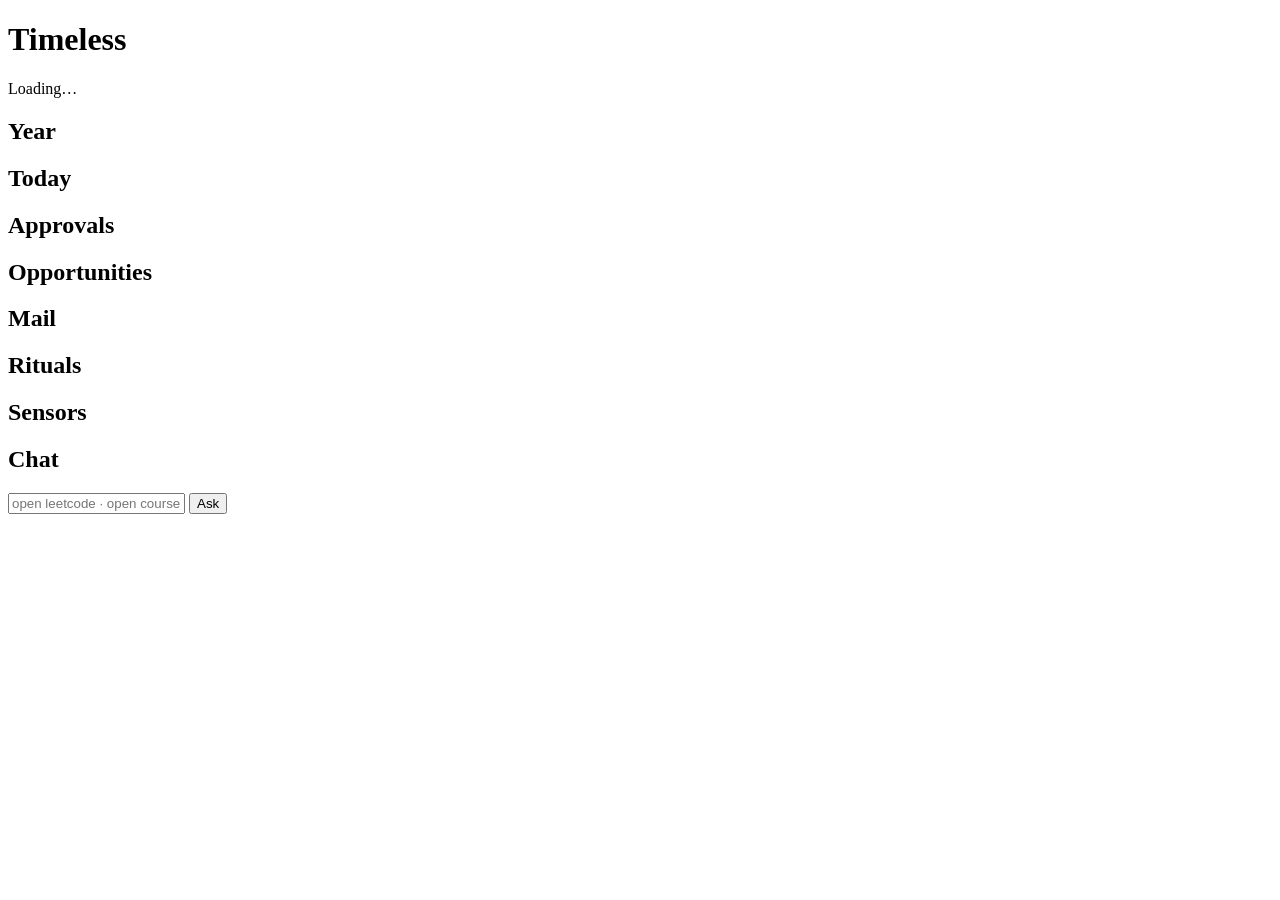
==== web/index.html @ ffc97b42 "Queue event reminders from Calendar or mail and track program statuses." ====
<!DOCTYPE html>
<html lang="en">
<head>
  <meta charset="utf-8" />
  <meta name="viewport" content="width=device-width, initial-scale=1" />
  <title>Timeless</title>
  <link rel="stylesheet" href="/static/style.css" />
</head>
<body>
  <div class="wrap">
    <h1>Timeless</h1>
    <p class="sub" id="status">Loading…</p>
    <div class="grid">
      <section class="card" style="grid-column:1/-1">
        <h2>Year</h2>
        <div id="heat"></div>
      </section>
      <section class="card">
        <h2>Today</h2>
        <div id="plan"></div>
      </section>
      <section class="card">
        <h2>Approvals</h2>
        <div id="approvals"></div>
      </section>
      <section class="card">
        <h2>Opportunities</h2>
        <div id="opps"></div>
      </section>
      <section class="card">
        <h2>Mail</h2>
        <div id="mail"></div>
      </section>
      <section class="card">
        <h2>Rituals</h2>
        <div id="rituals"></div>
      </section>
      <section class="card">
        <h2>Sensors</h2>
        <div id="heart"></div>
      </section>
    </div>
    <section class="card" style="margin-top:1rem">
      <h2>Chat</h2>
      <div class="chat">
        <div id="log"></div>
        <div class="row">
          <input id="q" style="flex:1" placeholder="open leetcode · open coursera on my phone · what did I do today?" />
          <button type="button" id="ask">Ask</button>
        </div>
      </div>
    </section>
  </div>
  <script src="/static/app.js"></script>
  <script>
    async function refresh() {
      const t = await api("/api/today");
      if (t.halt) { location.href = "/halt"; return; }
      if (t.needs_recap) { location.href = "/recap"; return; }
      if (t.needs_gate) { location.href = "/gate"; return; }
      el("status").textContent = t.brain === "online"
        ? `Brain online · ${t.day} ${t.tz}`
        : "Brain offline";
      const heat = (t.heatmap || []).map((d) => {
        const n = d.count || 0;
        const lvl = n === 0 ? 0 : n < 3 ? 1 : n < 8 ? 2 : n < 20 ? 3 : 4;
        return `<i title="${d.day}: ${n}" data-lvl="${lvl}"></i>`;
      }).join("");
      el("heat").innerHTML = `<div class="heat">${heat}</div>`;
      const blocks = (t.plan.timeline || []).map((b) => `${b.start || ""}–${b.end || ""} ${b.task}`).join("<br>");
      el("plan").innerHTML = `<p>${t.plan.outcomes}</p><p>${blocks}</p>`;
      el("approvals").innerHTML = t.approvals.length
        ? t.approvals.map((a) => `<div><p>${a.kind}</p><pre>${JSON.stringify(a.payload, null, 0)}</pre>
            <div class="row">
              <button data-id="${a.id}" data-act="accept">Accept</button>
              <button class="ghost" data-id="${a.id}" data-act="keep">Keep seen</button>
              <button class="ghost" data-id="${a.id}" data-act="reject">Ignore</button>
            </div></div>`).join("")
        : "<p>None pending.</p>";
      el("opps").innerHTML = t.opportunities.length
        ? t.opportunities.map((o) => `<div><span class="${o.state}">${o.kind || "internship"} · ${o.state}</span> — <a href="${o.url}">${o.role || o.url}</a>
            <div class="row">${["applied","shortlisted","interview","waiting","offer","rejected","skipped"].map((s) =>
              `<button class="ghost" data-opp="${o.id}" data-state="${s}">${s}</button>`).join("")}</div></div>`).join("")
        : "<p>No postings yet.</p>";
      el("mail").innerHTML = t.mail.length
        ? "<ul>" + t.mail.map((m) => `<li>${m.classification}: ${m.subject}</li>`).join("") + "</ul>"
        : "<p>No actionable mail cards.</p>";
      el("rituals").innerHTML = t.rituals.length
        ? t.rituals.map((r) => `<div class="row"><span>${r.name}</span>
            ${r.launch_url ? `<a href="${r.launch_url}" target="_blank">Open</a>` : ""}
            <button data-done="${r.id}">Done</button></div>`).join("")
        : "<p>No rituals pinned. Add via API or a later settings page.</p>";
      el("heart").innerHTML = t.heartbeats.length
        ? "<ul>" + t.heartbeats.map((h) => `<li>${h.sensor}: ${h.last_seen}</li>`).join("") + "</ul>"
        : "<p>No sensors yet. ActivityWatch and the phone observer will show up here.</p>";
      try {
        const a = await api("/api/access");
        if (a.urls && a.urls.length) {
          el("heart").innerHTML += "<p>Phone: open the Tailscale/LAN link from this Mac’s access list (token in the URL).</p><ul>" +
            a.urls.filter((u) => !u.includes("127.0.0.1")).map((u) => `<li><code>${u}</code></li>`).join("") + "</ul>";
        }
      } catch (_) {}
    }

    document.body.addEventListener("click", async (e) => {
      const t = e.target;
      if (t.dataset.act && t.dataset.id) {
        await api(`/api/approvals/${t.dataset.id}/${t.dataset.act}`, { method: "POST" });
        await refresh();
      }
      if (t.dataset.opp && t.dataset.state) {
        await api(`/api/opportunities/${t.dataset.opp}/state`, { method: "POST", body: JSON.stringify({ state: t.dataset.state }) });
        await refresh();
      }
      if (t.dataset.done) {
        const out = await api(`/api/rituals/${t.dataset.done}/done`, { method: "POST" });
        alert(out.praise);
        await refresh();
      }
    });

    el("ask").onclick = async () => {
      const message = el("q").value.trim();
      if (!message) return;
      const r = await api("/api/chat", { method: "POST", body: JSON.stringify({ message }) });
      el("log").textContent = (r.offline ? "(local snapshot)\n" : "") + r.reply;
    };

    refresh().catch((err) => { el("status").textContent = "Brain offline — " + err.message; });
    setInterval(() => refresh().catch(() => {}), 8000);
  </script>
</body>
</html>
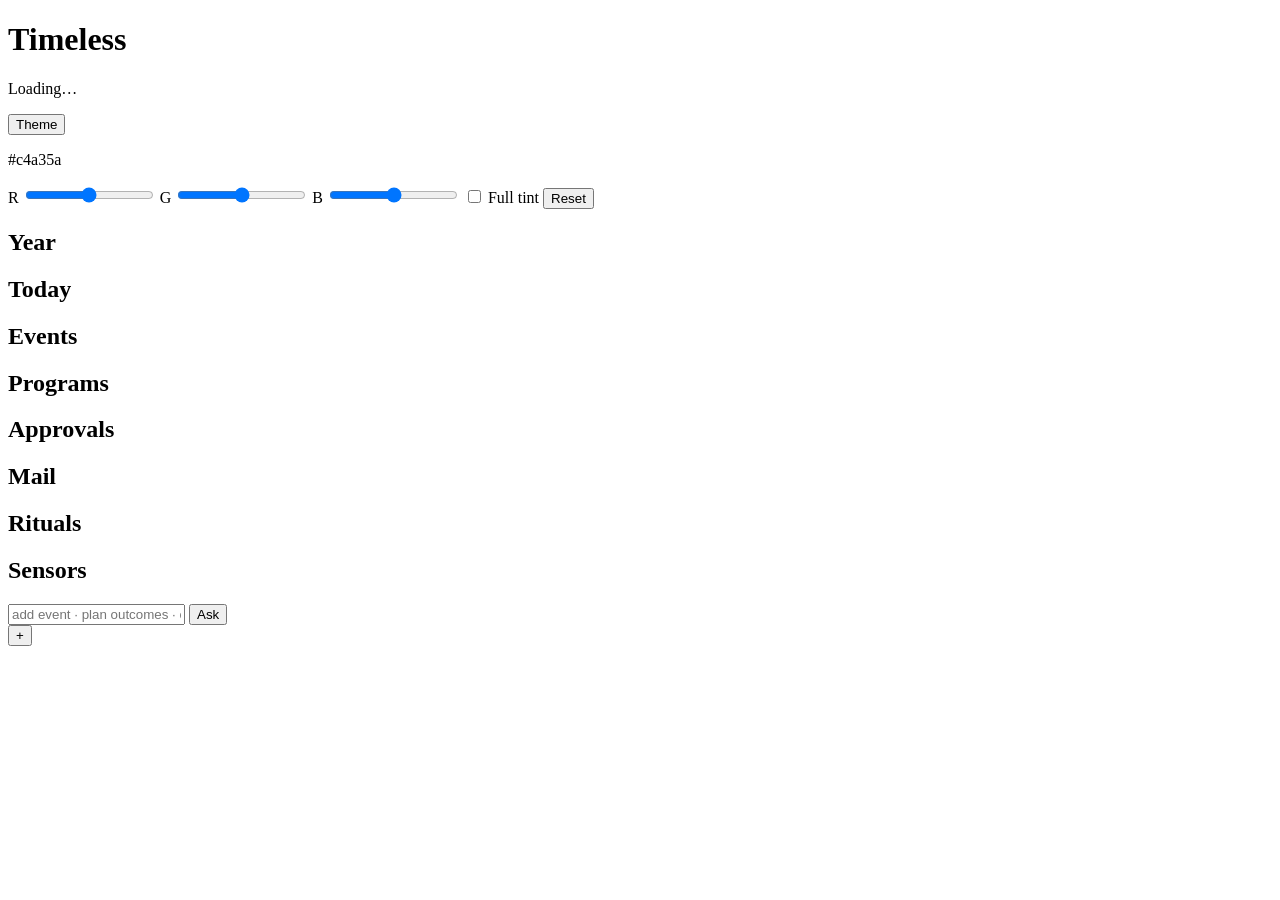
==== commit db0a034c: "Make the dashboard editable with conference Join links, chat Calendar, and RGB theme." ====
--- a/web/index.html
+++ b/web/index.html
@@ -8,10 +8,25 @@
 </head>
 <body>
   <div class="wrap">
-    <h1>Timeless</h1>
-    <p class="sub" id="status">Loading…</p>
-    <div class="grid">
-      <section class="card" style="grid-column:1/-1">
+    <header class="top top-row">
+      <div>
+        <h1>Timeless</h1>
+        <p class="sub" id="status">Loading…</p>
+      </div>
+      <div class="theme-wrap">
+        <button type="button" class="theme-toggle" id="theme-toggle">Theme</button>
+        <div class="theme-box" id="theme-box">
+          <p class="sub" id="theme-hex">#c4a35a</p>
+          <label>R <input type="range" id="theme-r" min="0" max="255" /></label>
+          <label>G <input type="range" id="theme-g" min="0" max="255" /></label>
+          <label>B <input type="range" id="theme-b" min="0" max="255" /></label>
+          <label><input type="checkbox" id="theme-tint" /> Full tint</label>
+          <button type="button" class="ghost" id="theme-reset">Reset</button>
+        </div>
+      </div>
+    </header>
+    <main class="flow">
+      <section class="card">
         <h2>Year</h2>
         <div id="heat"></div>
       </section>
@@ -20,39 +35,75 @@
         <div id="plan"></div>
       </section>
       <section class="card">
-        <h2>Approvals</h2>
-        <div id="approvals"></div>
-      </section>
-      <section class="card">
-        <h2>Opportunities</h2>
-        <div id="opps"></div>
-      </section>
-      <section class="card">
-        <h2>Mail</h2>
-        <div id="mail"></div>
-      </section>
-      <section class="card">
-        <h2>Rituals</h2>
-        <div id="rituals"></div>
-      </section>
-      <section class="card">
-        <h2>Sensors</h2>
-        <div id="heart"></div>
-      </section>
+        <h2>Events</h2>
+        <div class="scroll" id="meetings"></div>
+      </section>
+      <section class="card">
+        <h2>Programs</h2>
+        <div class="scroll" id="opps"></div>
+      </section>
+      <div class="band">
+        <section class="card">
+          <h2>Approvals</h2>
+          <div class="scroll" id="approvals"></div>
+        </section>
+        <section class="card">
+          <h2>Mail</h2>
+          <div class="scroll" id="mail"></div>
+        </section>
+      </div>
+      <div class="band">
+        <section class="card">
+          <h2>Rituals</h2>
+          <div id="rituals"></div>
+        </section>
+        <section class="card">
+          <h2>Sensors</h2>
+          <div class="scroll" id="heart"></div>
+        </section>
+      </div>
+    </main>
+  </div>
+  <div class="fab" id="fab">
+    <div class="fab-panel chat">
+      <div id="log"></div>
+      <div class="row">
+        <input id="q" placeholder="add event · plan outcomes · open leetcode" />
+        <button type="button" id="ask">Ask</button>
+      </div>
     </div>
-    <section class="card" style="margin-top:1rem">
-      <h2>Chat</h2>
-      <div class="chat">
-        <div id="log"></div>
-        <div class="row">
-          <input id="q" style="flex:1" placeholder="open leetcode · open coursera on my phone · what did I do today?" />
-          <button type="button" id="ask">Ask</button>
-        </div>
-      </div>
-    </section>
+    <button type="button" class="fab-btn" id="fab-toggle" aria-label="Chat">+</button>
   </div>
+  <script src="/static/theme.js"></script>
   <script src="/static/app.js"></script>
   <script>
+    function esc(s) {
+      return String(s ?? "").replace(/[&<>"']/g, (c) => ({ "&": "&amp;", "<": "&lt;", ">": "&gt;", '"': "&quot;", "'": "&#39;" }[c]));
+    }
+    function ago(iso) {
+      if (!iso) return "never";
+      const t = Date.parse(iso.endsWith("Z") ? iso : iso + "Z");
+      if (Number.isNaN(t)) return iso;
+      const s = Math.max(0, (Date.now() - t) / 1000);
+      if (s < 60) return "just now";
+      if (s < 3600) return Math.round(s / 60) + "m ago";
+      if (s < 86400) return Math.round(s / 3600) + "h ago";
+      return Math.round(s / 86400) + "d ago";
+    }
+    function when(iso) {
+      if (!iso) return "";
+      const d = new Date(iso.endsWith("Z") ? iso : iso + "Z");
+      if (Number.isNaN(d.getTime())) return iso;
+      return d.toLocaleString(undefined, { month: "short", day: "numeric", hour: "2-digit", minute: "2-digit" });
+    }
+    function snippet(payload) {
+      if (!payload || typeof payload !== "object") return "";
+      return Object.entries(payload)
+        .filter(([, v]) => v != null && v !== "")
+        .slice(0, 3)
+        .map(([k, v]) => `${k.replace(/_/g, " ")} ${String(v).slice(0, 72)}`)
+        .join(" · ");
+    }
     async function refresh() {
       const t = await api("/api/today");
       if (t.halt) { location.href = "/halt"; return; }
@@ -64,52 +115,99 @@
       const heat = (t.heatmap || []).map((d) => {
         const n = d.count || 0;
         const lvl = n === 0 ? 0 : n < 3 ? 1 : n < 8 ? 2 : n < 20 ? 3 : 4;
-        return `<i title="${d.day}: ${n}" data-lvl="${lvl}"></i>`;
+        return `<span class="cell" title="${esc(d.day)}: ${n}" data-lvl="${lvl}"></span>`;
       }).join("");
       el("heat").innerHTML = `<div class="heat">${heat}</div>`;
-      const blocks = (t.plan.timeline || []).map((b) => `${b.start || ""}–${b.end || ""} ${b.task}`).join("<br>");
-      el("plan").innerHTML = `<p>${t.plan.outcomes}</p><p>${blocks}</p>`;
+      const blocks = (t.plan.timeline || []).map((b, i) =>
+        `<tr><td><input data-plan="${i}" data-k="start" value="${esc(b.start || "")}" /></td>
+         <td><input data-plan="${i}" data-k="end" value="${esc(b.end || "")}" /></td>
+         <td><input data-plan="${i}" data-k="task" value="${esc(b.task || "")}" /></td></tr>`
+      ).join("");
+      el("plan").innerHTML = `<label>Outcomes</label>
+        <textarea id="outcomes">${esc(t.plan.outcomes)}</textarea>
+        <div class="scroll"><table class="grid-table"><thead><tr><th>Start</th><th>End</th><th>Task</th></tr></thead>
+        <tbody id="plan-rows">${blocks}</tbody></table></div>
+        <div class="row"><button type="button" id="save-plan">Save plan</button></div>`;
+      el("meetings").innerHTML = t.meetings.length
+        ? `<table class="grid-table"><thead><tr><th>When</th><th>Title</th><th>Type</th><th>Join</th></tr></thead><tbody>` +
+          t.meetings.map((m) => `<tr>
+            <td>${esc(when(m.start_at))}</td>
+            <td>${esc(m.title)}</td>
+            <td><select data-meet="${m.id}" data-k="modality">
+              <option value="virtual"${m.modality === "virtual" ? " selected" : ""}>Virtual</option>
+              <option value="physical"${m.modality === "physical" ? " selected" : ""}>In person</option>
+            </select></td>
+            <td>${m.join_url ? `<a href="${esc(m.join_url)}" target="_blank" rel="noopener">Join</a>` : ""}
+              <input data-meet="${m.id}" data-k="join_url" placeholder="paste link" value="${esc(m.join_url || "")}" /></td>
+          </tr>`).join("") + `</tbody></table>`
+        : "<p>No events stored.</p>";
+      el("opps").innerHTML = t.opportunities.length
+        ? `<table class="grid-table"><thead><tr><th>Role</th><th>Kind</th><th>State</th><th>URL</th></tr></thead><tbody>` +
+          t.opportunities.map((o) => `<tr>
+            <td><input data-opp-edit="${o.id}" data-k="role" value="${esc(o.role || "")}" /></td>
+            <td><select data-opp-edit="${o.id}" data-k="kind">
+              ${["internship","hackathon","conference","other"].map((k) =>
+                `<option${o.kind === k ? " selected" : ""}>${k}</option>`).join("")}
+            </select></td>
+            <td><select data-opp="${o.id}" data-state-sel="1">
+              ${["seen","applied","shortlisted","interview","waiting","offer","rejected","skipped","ignored"].map((s) =>
+                `<option${o.state === s ? " selected" : ""}>${s}</option>`).join("")}
+            </select></td>
+            <td><input data-opp-edit="${o.id}" data-k="url" value="${esc(o.url || "")}" /></td>
+          </tr>`).join("") + `</tbody></table><p class="sub">Change a field and it saves.</p>`
+        : "<p>No postings yet.</p>";
       el("approvals").innerHTML = t.approvals.length
-        ? t.approvals.map((a) => `<div><p>${a.kind}</p><pre>${JSON.stringify(a.payload, null, 0)}</pre>
+        ? t.approvals.map((a) => `<div class="item"><span class="chip">${esc(a.kind.replace(/_/g, " "))}</span>
+            <p>${esc(snippet(a.payload))}</p>
             <div class="row">
               <button data-id="${a.id}" data-act="accept">Accept</button>
               <button class="ghost" data-id="${a.id}" data-act="keep">Keep seen</button>
               <button class="ghost" data-id="${a.id}" data-act="reject">Ignore</button>
             </div></div>`).join("")
         : "<p>None pending.</p>";
-      el("opps").innerHTML = t.opportunities.length
-        ? t.opportunities.map((o) => `<div><span class="${o.state}">${o.kind || "internship"} · ${o.state}</span> — <a href="${o.url}">${o.role || o.url}</a>
-            <div class="row">${["applied","shortlisted","interview","waiting","offer","rejected","skipped"].map((s) =>
-              `<button class="ghost" data-opp="${o.id}" data-state="${s}">${s}</button>`).join("")}</div></div>`).join("")
-        : "<p>No postings yet.</p>";
       el("mail").innerHTML = t.mail.length
-        ? "<ul>" + t.mail.map((m) => `<li>${m.classification}: ${m.subject}</li>`).join("") + "</ul>"
+        ? `<table class="grid-table"><thead><tr><th>Type</th><th>Subject</th></tr></thead><tbody>` +
+          t.mail.map((m) => `<tr><td><span class="chip">${esc(m.classification)}</span></td><td>${esc(m.subject)}</td></tr>`).join("") +
+          `</tbody></table>`
         : "<p>No actionable mail cards.</p>";
       el("rituals").innerHTML = t.rituals.length
-        ? t.rituals.map((r) => `<div class="row"><span>${r.name}</span>
-            ${r.launch_url ? `<a href="${r.launch_url}" target="_blank">Open</a>` : ""}
+        ? t.rituals.map((r) => `<div class="row"><span>${esc(r.name)}</span>
+            ${r.launch_url ? `<a href="${esc(r.launch_url)}" target="_blank">Open</a>` : ""}
             <button data-done="${r.id}">Done</button></div>`).join("")
-        : "<p>No rituals pinned. Add via API or a later settings page.</p>";
+        : "<p>No rituals pinned.</p>";
       el("heart").innerHTML = t.heartbeats.length
-        ? "<ul>" + t.heartbeats.map((h) => `<li>${h.sensor}: ${h.last_seen}</li>`).join("") + "</ul>"
-        : "<p>No sensors yet. ActivityWatch and the phone observer will show up here.</p>";
+        ? `<table class="grid-table"><thead><tr><th>Sensor</th><th>Seen</th><th></th></tr></thead><tbody>` +
+          t.heartbeats.map((h) => {
+            const stale = (Date.now() - Date.parse((h.last_seen || "").endsWith("Z") ? h.last_seen : h.last_seen + "Z")) > 30 * 60 * 1000;
+            return `<tr><td>${esc(h.sensor)}</td><td>${esc(ago(h.last_seen))}</td>
+              <td><span class="chip ${stale ? "stale" : "ok"}">${stale ? "stale" : "ok"}</span></td></tr>`;
+          }).join("") + `</tbody></table>`
+        : "<p>No sensors yet.</p>";
       try {
         const a = await api("/api/access");
-        if (a.urls && a.urls.length) {
-          el("heart").innerHTML += "<p>Phone: open the Tailscale/LAN link from this Mac’s access list (token in the URL).</p><ul>" +
-            a.urls.filter((u) => !u.includes("127.0.0.1")).map((u) => `<li><code>${u}</code></li>`).join("") + "</ul>";
+        const remote = (a.urls || []).filter((u) => !u.includes("127.0.0.1"));
+        if (remote.length) {
+          el("heart").innerHTML += "<p class=\"sub\">Phone (LAN/Tailscale)</p><ul>" +
+            remote.map((u) => `<li><code>${esc(u)}</code></li>`).join("") + "</ul>";
         }
       } catch (_) {}
     }
 
+    async function savePlan() {
+      const outcomes = el("outcomes").value;
+      const timeline = [...document.querySelectorAll("#plan-rows tr")].map((tr) => {
+        const inputs = tr.querySelectorAll("input");
+        return { start: inputs[0].value, end: inputs[1].value, task: inputs[2].value };
+      }).filter((b) => b.task.trim());
+      await api("/api/plan", { method: "POST", body: JSON.stringify({ outcomes, timeline }) });
+      await refresh();
+    }
+
     document.body.addEventListener("click", async (e) => {
       const t = e.target;
+      if (t.id === "save-plan") await savePlan();
       if (t.dataset.act && t.dataset.id) {
         await api(`/api/approvals/${t.dataset.id}/${t.dataset.act}`, { method: "POST" });
-        await refresh();
-      }
-      if (t.dataset.opp && t.dataset.state) {
-        await api(`/api/opportunities/${t.dataset.opp}/state`, { method: "POST", body: JSON.stringify({ state: t.dataset.state }) });
         await refresh();
       }
       if (t.dataset.done) {
@@ -118,7 +216,27 @@
         await refresh();
       }
     });
-
+    document.body.addEventListener("change", async (e) => {
+      const t = e.target;
+      if (t.dataset.meet && t.dataset.k) {
+        const body = {};
+        body[t.dataset.k] = t.value;
+        await api(`/api/meetings/${t.dataset.meet}`, { method: "PATCH", body: JSON.stringify(body) });
+        await refresh();
+      }
+      if (t.dataset.opp && t.dataset.stateSel) {
+        await api(`/api/opportunities/${t.dataset.opp}/state`, { method: "POST", body: JSON.stringify({ state: t.value }) });
+        await refresh();
+      }
+      if (t.dataset.oppEdit && t.dataset.k) {
+        const body = {};
+        body[t.dataset.k] = t.value;
+        await api(`/api/opportunities/${t.dataset.oppEdit}`, { method: "PATCH", body: JSON.stringify(body) });
+        await refresh();
+      }
+    });
+
+    el("fab-toggle").onclick = () => el("fab").classList.toggle("open");
     el("ask").onclick = async () => {
       const message = el("q").value.trim();
       if (!message) return;
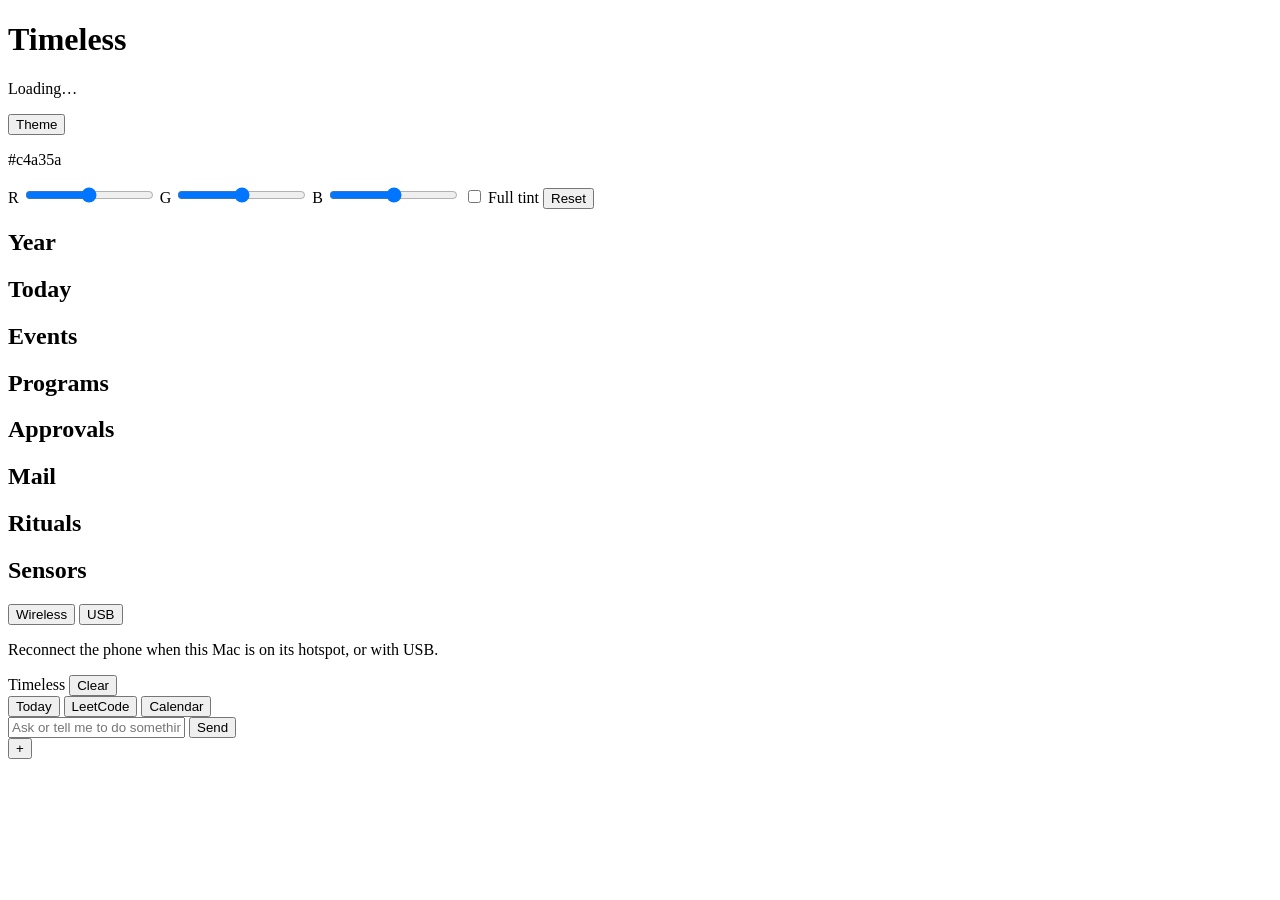
==== commit 71210011: "Stop overlay flicker, add phone reconnect on Sensors, and make chat a conversation." ====
--- a/web/index.html
+++ b/web/index.html
@@ -59,6 +59,11 @@
         </section>
         <section class="card">
           <h2>Sensors</h2>
+          <div class="row phone-bar">
+            <button type="button" id="ph-w">Wireless</button>
+            <button type="button" class="ghost" id="ph-u">USB</button>
+          </div>
+          <p class="sub" id="phone-msg">Reconnect the phone when this Mac is on its hotspot, or with USB.</p>
           <div class="scroll" id="heart"></div>
         </section>
       </div>
@@ -66,10 +71,19 @@
   </div>
   <div class="fab" id="fab">
     <div class="fab-panel chat">
-      <div id="log"></div>
+      <div class="chat-head">
+        <span>Timeless</span>
+        <button type="button" class="ghost chat-clear" id="chat-clear">Clear</button>
+      </div>
+      <div id="log" class="chat-log"></div>
+      <div class="chat-hints" id="hints">
+        <button type="button" class="hint" data-q="What did I do today?">Today</button>
+        <button type="button" class="hint" data-q="open leetcode">LeetCode</button>
+        <button type="button" class="hint" data-q="What's on my calendar?">Calendar</button>
+      </div>
       <div class="row">
-        <input id="q" placeholder="add event · plan outcomes · open leetcode" />
-        <button type="button" id="ask">Ask</button>
+        <input id="q" placeholder="Ask or tell me to do something…" autocomplete="off" />
+        <button type="button" id="ask">Send</button>
       </div>
     </div>
     <button type="button" class="fab-btn" id="fab-toggle" aria-label="Chat">+</button>
@@ -104,20 +118,13 @@
         .map(([k, v]) => `${k.replace(/_/g, " ")} ${String(v).slice(0, 72)}`)
         .join(" · ");
     }
-    async function refresh() {
-      const t = await api("/api/today");
-      if (t.halt) { location.href = "/halt"; return; }
-      if (t.needs_recap) { location.href = "/recap"; return; }
-      if (t.needs_gate) { location.href = "/gate"; return; }
-      el("status").textContent = t.brain === "online"
-        ? `Brain online · ${t.day} ${t.tz}`
-        : "Brain offline";
-      const heat = (t.heatmap || []).map((d) => {
-        const n = d.count || 0;
-        const lvl = n === 0 ? 0 : n < 3 ? 1 : n < 8 ? 2 : n < 20 ? 3 : 4;
-        return `<span class="cell" title="${esc(d.day)}: ${n}" data-lvl="${lvl}"></span>`;
-      }).join("");
-      el("heat").innerHTML = `<div class="heat">${heat}</div>`;
+    let lastMain = "";
+    let lastSide = "";
+    function editing() {
+      const a = document.activeElement;
+      return a && ["INPUT", "TEXTAREA", "SELECT"].includes(a.tagName) && a.id !== "q";
+    }
+    function paintMain(t) {
       const blocks = (t.plan.timeline || []).map((b, i) =>
         `<tr><td><input data-plan="${i}" data-k="start" value="${esc(b.start || "")}" /></td>
          <td><input data-plan="${i}" data-k="end" value="${esc(b.end || "")}" /></td>
@@ -175,6 +182,14 @@
             ${r.launch_url ? `<a href="${esc(r.launch_url)}" target="_blank">Open</a>` : ""}
             <button data-done="${r.id}">Done</button></div>`).join("")
         : "<p>No rituals pinned.</p>";
+    }
+    async function paintSide(t) {
+      const heat = (t.heatmap || []).map((d) => {
+        const n = d.count || 0;
+        const lvl = n === 0 ? 0 : n < 3 ? 1 : n < 8 ? 2 : n < 20 ? 3 : 4;
+        return `<span class="cell" title="${esc(d.day)}: ${n}" data-lvl="${lvl}"></span>`;
+      }).join("");
+      el("heat").innerHTML = `<div class="heat">${heat}</div>`;
       el("heart").innerHTML = t.heartbeats.length
         ? `<table class="grid-table"><thead><tr><th>Sensor</th><th>Seen</th><th></th></tr></thead><tbody>` +
           t.heartbeats.map((h) => {
@@ -192,6 +207,33 @@
         }
       } catch (_) {}
     }
+    async function refresh(opts) {
+      const nav = opts && opts.nav;
+      const force = opts && opts.force;
+      const t = await api("/api/today");
+      if (nav) {
+        if (t.halt) { location.href = "/halt"; return; }
+        if (t.needs_recap) { location.href = "/recap"; return; }
+        if (t.needs_gate) { location.href = "/gate"; return; }
+      }
+      el("status").textContent = t.brain === "online"
+        ? `Brain online · ${t.day} ${t.tz}`
+        : "Brain offline";
+      if (editing() && !force) return;
+      const main = JSON.stringify({
+        plan: t.plan, meetings: t.meetings, opps: t.opportunities,
+        approvals: t.approvals, mail: t.mail, rituals: t.rituals,
+      });
+      const side = JSON.stringify({ heat: t.heatmap, heart: t.heartbeats });
+      if (force || main !== lastMain) {
+        lastMain = main;
+        paintMain(t);
+      }
+      if (force || side !== lastSide) {
+        lastSide = side;
+        await paintSide(t);
+      }
+    }
 
     async function savePlan() {
       const outcomes = el("outcomes").value;
@@ -200,7 +242,7 @@
         return { start: inputs[0].value, end: inputs[1].value, task: inputs[2].value };
       }).filter((b) => b.task.trim());
       await api("/api/plan", { method: "POST", body: JSON.stringify({ outcomes, timeline }) });
-      await refresh();
+      await refresh({ force: true });
     }
 
     document.body.addEventListener("click", async (e) => {
@@ -208,12 +250,12 @@
       if (t.id === "save-plan") await savePlan();
       if (t.dataset.act && t.dataset.id) {
         await api(`/api/approvals/${t.dataset.id}/${t.dataset.act}`, { method: "POST" });
-        await refresh();
+        await refresh({ force: true });
       }
       if (t.dataset.done) {
         const out = await api(`/api/rituals/${t.dataset.done}/done`, { method: "POST" });
         alert(out.praise);
-        await refresh();
+        await refresh({ force: true });
       }
     });
     document.body.addEventListener("change", async (e) => {
@@ -222,29 +264,91 @@
         const body = {};
         body[t.dataset.k] = t.value;
         await api(`/api/meetings/${t.dataset.meet}`, { method: "PATCH", body: JSON.stringify(body) });
-        await refresh();
+        await refresh({ force: true });
       }
       if (t.dataset.opp && t.dataset.stateSel) {
         await api(`/api/opportunities/${t.dataset.opp}/state`, { method: "POST", body: JSON.stringify({ state: t.value }) });
-        await refresh();
+        await refresh({ force: true });
       }
       if (t.dataset.oppEdit && t.dataset.k) {
         const body = {};
         body[t.dataset.k] = t.value;
         await api(`/api/opportunities/${t.dataset.oppEdit}`, { method: "PATCH", body: JSON.stringify(body) });
-        await refresh();
+        await refresh({ force: true });
       }
     });
 
     el("fab-toggle").onclick = () => el("fab").classList.toggle("open");
-    el("ask").onclick = async () => {
-      const message = el("q").value.trim();
+    const chatKey = "timeless_chat";
+    let thread = [];
+    try { thread = JSON.parse(localStorage.getItem(chatKey) || "[]"); } catch (_) { thread = []; }
+    function renderChat() {
+      if (!thread.length) {
+        el("log").innerHTML = `<div class="bubble bot">Hey. Ask about the day, or tell me to open something, add an event, or update the plan.</div>`;
+        return;
+      }
+      el("log").innerHTML = thread.map((m) =>
+        `<div class="bubble ${m.role === "user" ? "you" : "bot"}">${esc(m.content)}</div>`
+      ).join("");
+      el("log").scrollTop = el("log").scrollHeight;
+    }
+    function saveChat() {
+      localStorage.setItem(chatKey, JSON.stringify(thread.slice(-40)));
+    }
+    async function sendChat(message) {
+      message = (message || "").trim();
       if (!message) return;
-      const r = await api("/api/chat", { method: "POST", body: JSON.stringify({ message }) });
-      el("log").textContent = (r.offline ? "(local snapshot)\n" : "") + r.reply;
-    };
+      thread.push({ role: "user", content: message });
+      renderChat();
+      el("log").insertAdjacentHTML("beforeend", `<div class="bubble bot busy" id="typing">…</div>`);
+      el("log").scrollTop = el("log").scrollHeight;
+      el("q").value = "";
+      el("ask").disabled = true;
+      try {
+        const history = thread.slice(0, -1).map((m) => ({
+          role: m.role === "user" ? "user" : "assistant",
+          content: m.content,
+        }));
+        const r = await api("/api/chat", { method: "POST", body: JSON.stringify({ message, history }) });
+        const reply = (r.offline ? "(offline) " : "") + (r.reply || "");
+        thread.push({ role: "assistant", content: reply });
+        saveChat();
+      } catch (err) {
+        thread.push({ role: "assistant", content: err.message || "Could not reach the brain." });
+      }
+      el("ask").disabled = false;
+      renderChat();
+      await refresh({ force: true });
+    }
+    renderChat();
+    el("ask").onclick = () => sendChat(el("q").value);
+    el("q").addEventListener("keydown", (e) => {
+      if (e.key === "Enter" && !e.shiftKey) {
+        e.preventDefault();
+        sendChat(el("q").value);
+      }
+    });
+    el("chat-clear").onclick = () => { thread = []; saveChat(); renderChat(); };
+    document.body.addEventListener("click", (e) => {
+      if (e.target.classList && e.target.classList.contains("hint")) sendChat(e.target.dataset.q);
+    });
+    async function phoneLink(mode) {
+      const msg = el("phone-msg");
+      msg.textContent = mode === "usb" ? "Looking for USB…" : "Trying wireless (hotspot / saved IP)…";
+      try {
+        const r = await api("/api/phone/connect", { method: "POST", body: JSON.stringify({ mode }) });
+        msg.textContent = r.ok
+          ? `Linked (${mode}): ${(r.devices || []).join(", ") || "ok"}`
+          : (r.detail || "Phone not reachable. Skip recap still uses Mac data.");
+      } catch (err) {
+        msg.textContent = err.message || "Connect failed.";
+      }
+      await refresh({ force: true });
+    }
+    el("ph-w").onclick = () => phoneLink("wireless");
+    el("ph-u").onclick = () => phoneLink("usb");
 
-    refresh().catch((err) => { el("status").textContent = "Brain offline — " + err.message; });
+    refresh({ nav: true }).catch((err) => { el("status").textContent = "Brain offline — " + err.message; });
     setInterval(() => refresh().catch(() => {}), 8000);
   </script>
 </body>
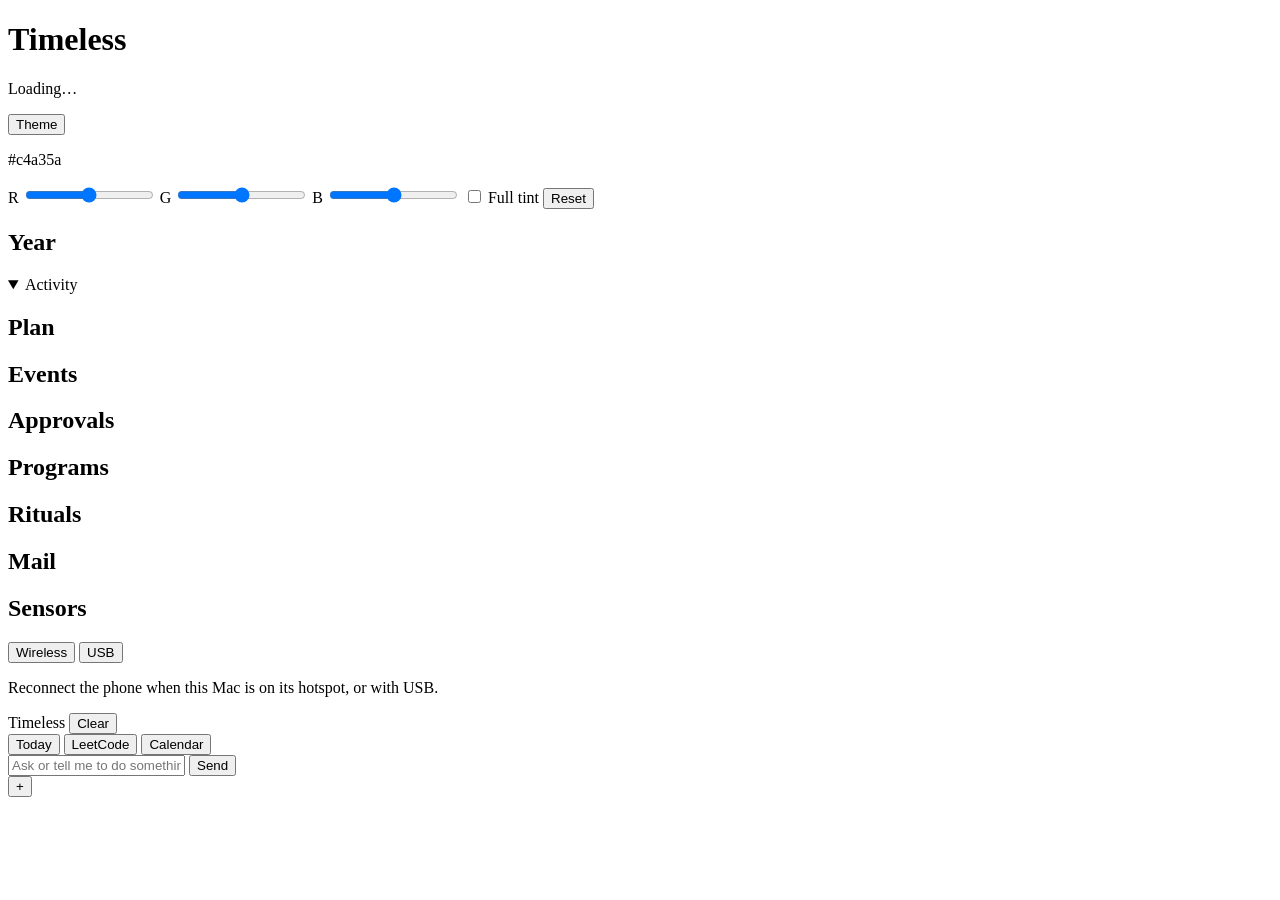
==== commit cfe977f1: "Center the gate, add analog time pickers, and clean up recap and dashboard layout. Plans can be date" ====
--- a/web/index.html
+++ b/web/index.html
@@ -26,36 +26,41 @@
       </div>
     </header>
     <main class="flow">
-      <section class="card">
-        <h2>Year</h2>
-        <div id="heat"></div>
-      </section>
-      <section class="card">
-        <h2>Today</h2>
-        <div id="plan"></div>
-      </section>
+      <div class="band band-year">
+        <section class="card compact">
+          <h2>Year</h2>
+          <details class="fold" open>
+            <summary>Activity</summary>
+            <div id="heat"></div>
+          </details>
+        </section>
+        <section class="card compact">
+          <h2>Plan</h2>
+          <div id="plan"></div>
+        </section>
+      </div>
       <section class="card">
         <h2>Events</h2>
         <div class="scroll" id="meetings"></div>
       </section>
       <section class="card">
-        <h2>Programs</h2>
-        <div class="scroll" id="opps"></div>
+        <h2>Approvals</h2>
+        <div class="scroll" id="approvals"></div>
       </section>
+      <div class="band band-prog">
+        <section class="card">
+          <h2>Programs</h2>
+          <div class="scroll" id="opps"></div>
+        </section>
+        <section class="card compact">
+          <h2>Rituals</h2>
+          <div id="rituals"></div>
+        </section>
+      </div>
       <div class="band">
-        <section class="card">
-          <h2>Approvals</h2>
-          <div class="scroll" id="approvals"></div>
-        </section>
         <section class="card">
           <h2>Mail</h2>
           <div class="scroll" id="mail"></div>
-        </section>
-      </div>
-      <div class="band">
-        <section class="card">
-          <h2>Rituals</h2>
-          <div id="rituals"></div>
         </section>
         <section class="card">
           <h2>Sensors</h2>
@@ -90,6 +95,7 @@
   </div>
   <script src="/static/theme.js"></script>
   <script src="/static/app.js"></script>
+  <script src="/static/clock.js"></script>
   <script>
     function esc(s) {
       return String(s ?? "").replace(/[&<>"']/g, (c) => ({ "&": "&amp;", "<": "&lt;", ">": "&gt;", '"': "&quot;", "'": "&#39;" }[c]));
@@ -120,21 +126,40 @@
     }
     let lastMain = "";
     let lastSide = "";
+    let lastToday = null;
+    let planDay = "";
+    let viewPlanCache = { day: "", plan: null };
     function editing() {
+      if (document.querySelector(".clock-pop")) return true;
       const a = document.activeElement;
       return a && ["INPUT", "TEXTAREA", "SELECT"].includes(a.tagName) && a.id !== "q";
     }
+    function blockHtml(b) {
+      return `<div class="block-row" data-block>
+        <div><label>Start</label><button type="button" class="time-btn" data-k="start">${esc(b.start || "09:00")}</button></div>
+        <div><label>End</label><button type="button" class="time-btn" data-k="end">${esc(b.end || "10:00")}</button></div>
+        <input class="task" data-k="task" placeholder="What you'll do" value="${esc(b.task || "")}" />
+      </div>`;
+    }
     function paintMain(t) {
-      const blocks = (t.plan.timeline || []).map((b, i) =>
-        `<tr><td><input data-plan="${i}" data-k="start" value="${esc(b.start || "")}" /></td>
-         <td><input data-plan="${i}" data-k="end" value="${esc(b.end || "")}" /></td>
-         <td><input data-plan="${i}" data-k="task" value="${esc(b.task || "")}" /></td></tr>`
-      ).join("");
-      el("plan").innerHTML = `<label>Outcomes</label>
-        <textarea id="outcomes">${esc(t.plan.outcomes)}</textarea>
-        <div class="scroll"><table class="grid-table"><thead><tr><th>Start</th><th>End</th><th>Task</th></tr></thead>
-        <tbody id="plan-rows">${blocks}</tbody></table></div>
-        <div class="row"><button type="button" id="save-plan">Save plan</button></div>`;
+      lastToday = t;
+      if (!planDay) planDay = t.day;
+      const plan = (planDay === t.day ? (t.plan || {}) : (t.viewPlan || {}));
+      const blocks = (plan.timeline && plan.timeline.length)
+        ? plan.timeline.map(blockHtml).join("")
+        : blockHtml({ start: "09:00", end: "10:00", task: "" });
+      el("plan").innerHTML = `<label>Day</label>
+        <input type="date" id="plan-day" value="${esc(planDay)}" min="${esc(t.day)}" />
+        <label>What done means</label>
+        <textarea id="outcomes">${esc(plan.outcomes || "")}</textarea>
+        <details class="fold" open>
+          <summary>Time blocks</summary>
+          <div id="plan-rows">${blocks}</div>
+          <div class="row">
+            <button type="button" class="ghost" id="add-block">Add block</button>
+            <button type="button" id="save-plan">Save plan</button>
+          </div>
+        </details>`;
       el("meetings").innerHTML = t.meetings.length
         ? `<table class="grid-table"><thead><tr><th>When</th><th>Title</th><th>Type</th><th>Join</th></tr></thead><tbody>` +
           t.meetings.map((m) => `<tr>
@@ -191,12 +216,18 @@
       }).join("");
       el("heat").innerHTML = `<div class="heat">${heat}</div>`;
       el("heart").innerHTML = t.heartbeats.length
-        ? `<table class="grid-table"><thead><tr><th>Sensor</th><th>Seen</th><th></th></tr></thead><tbody>` +
+        ? `<div class="sensors">` +
           t.heartbeats.map((h) => {
             const stale = (Date.now() - Date.parse((h.last_seen || "").endsWith("Z") ? h.last_seen : h.last_seen + "Z")) > 30 * 60 * 1000;
-            return `<tr><td>${esc(h.sensor)}</td><td>${esc(ago(h.last_seen))}</td>
-              <td><span class="chip ${stale ? "stale" : "ok"}">${stale ? "stale" : "ok"}</span></td></tr>`;
-          }).join("") + `</tbody></table>`
+            const detail = (h.detail || "").slice(0, 120);
+            return `<div class="sensor">
+              <div class="sensor-top">
+                <span class="sensor-name">${esc(h.sensor)}</span>
+                <span class="chip ${stale ? "stale" : "ok"}">${stale ? "stale" : "ok"}</span>
+              </div>
+              <p class="sensor-meta">${esc(ago(h.last_seen))}${detail ? " · " + esc(detail) : ""}</p>
+            </div>`;
+          }).join("") + `</div>`
         : "<p>No sensors yet.</p>";
       try {
         const a = await api("/api/access");
@@ -211,6 +242,14 @@
       const nav = opts && opts.nav;
       const force = opts && opts.force;
       const t = await api("/api/today");
+      if (planDay && planDay !== t.day) {
+        if (viewPlanCache.day !== planDay) {
+          viewPlanCache = { day: planDay, plan: await api("/api/plan?day=" + encodeURIComponent(planDay)) };
+        }
+        t.viewPlan = viewPlanCache.plan;
+      } else if (planDay === t.day) {
+        t.viewPlan = t.plan;
+      }
       if (nav) {
         if (t.halt) { location.href = "/halt"; return; }
         if (t.needs_recap) { location.href = "/recap"; return; }
@@ -222,7 +261,7 @@
       if (editing() && !force) return;
       const main = JSON.stringify({
         plan: t.plan, meetings: t.meetings, opps: t.opportunities,
-        approvals: t.approvals, mail: t.mail, rituals: t.rituals,
+        approvals: t.approvals, mail: t.mail, rituals: t.rituals, planDay,
       });
       const side = JSON.stringify({ heat: t.heatmap, heart: t.heartbeats });
       if (force || main !== lastMain) {
@@ -235,19 +274,32 @@
       }
     }
 
+    function collectTimeline() {
+      return [...document.querySelectorAll("#plan-rows [data-block]")].map((row) => ({
+        start: row.querySelector("[data-k=start]").textContent.trim(),
+        end: row.querySelector("[data-k=end]").textContent.trim(),
+        task: row.querySelector("[data-k=task]").value,
+      })).filter((b) => b.task.trim());
+    }
     async function savePlan() {
       const outcomes = el("outcomes").value;
-      const timeline = [...document.querySelectorAll("#plan-rows tr")].map((tr) => {
-        const inputs = tr.querySelectorAll("input");
-        return { start: inputs[0].value, end: inputs[1].value, task: inputs[2].value };
-      }).filter((b) => b.task.trim());
-      await api("/api/plan", { method: "POST", body: JSON.stringify({ outcomes, timeline }) });
+      const day = el("plan-day").value || planDay;
+      const timeline = collectTimeline();
+      await api("/api/plan", { method: "POST", body: JSON.stringify({ outcomes, timeline, day }) });
+      planDay = day;
+      viewPlanCache = { day: "", plan: null };
       await refresh({ force: true });
     }
 
     document.body.addEventListener("click", async (e) => {
       const t = e.target;
       if (t.id === "save-plan") await savePlan();
+      if (t.id === "add-block") {
+        el("plan-rows").insertAdjacentHTML("beforeend", blockHtml({ start: "09:00", end: "10:00", task: "" }));
+      }
+      if (t.classList && t.classList.contains("time-btn")) {
+        ClockPop(t, t.textContent.trim(), (v) => { t.textContent = v; });
+      }
       if (t.dataset.act && t.dataset.id) {
         await api(`/api/approvals/${t.dataset.id}/${t.dataset.act}`, { method: "POST" });
         await refresh({ force: true });
@@ -260,6 +312,16 @@
     });
     document.body.addEventListener("change", async (e) => {
       const t = e.target;
+      if (t.id === "plan-day") {
+        planDay = t.value;
+        viewPlanCache = { day: planDay, plan: await api("/api/plan?day=" + encodeURIComponent(planDay)) };
+        if (lastToday) {
+          lastToday.viewPlan = viewPlanCache.plan;
+          lastMain = "";
+          paintMain(lastToday);
+        }
+        return;
+      }
       if (t.dataset.meet && t.dataset.k) {
         const body = {};
         body[t.dataset.k] = t.value;
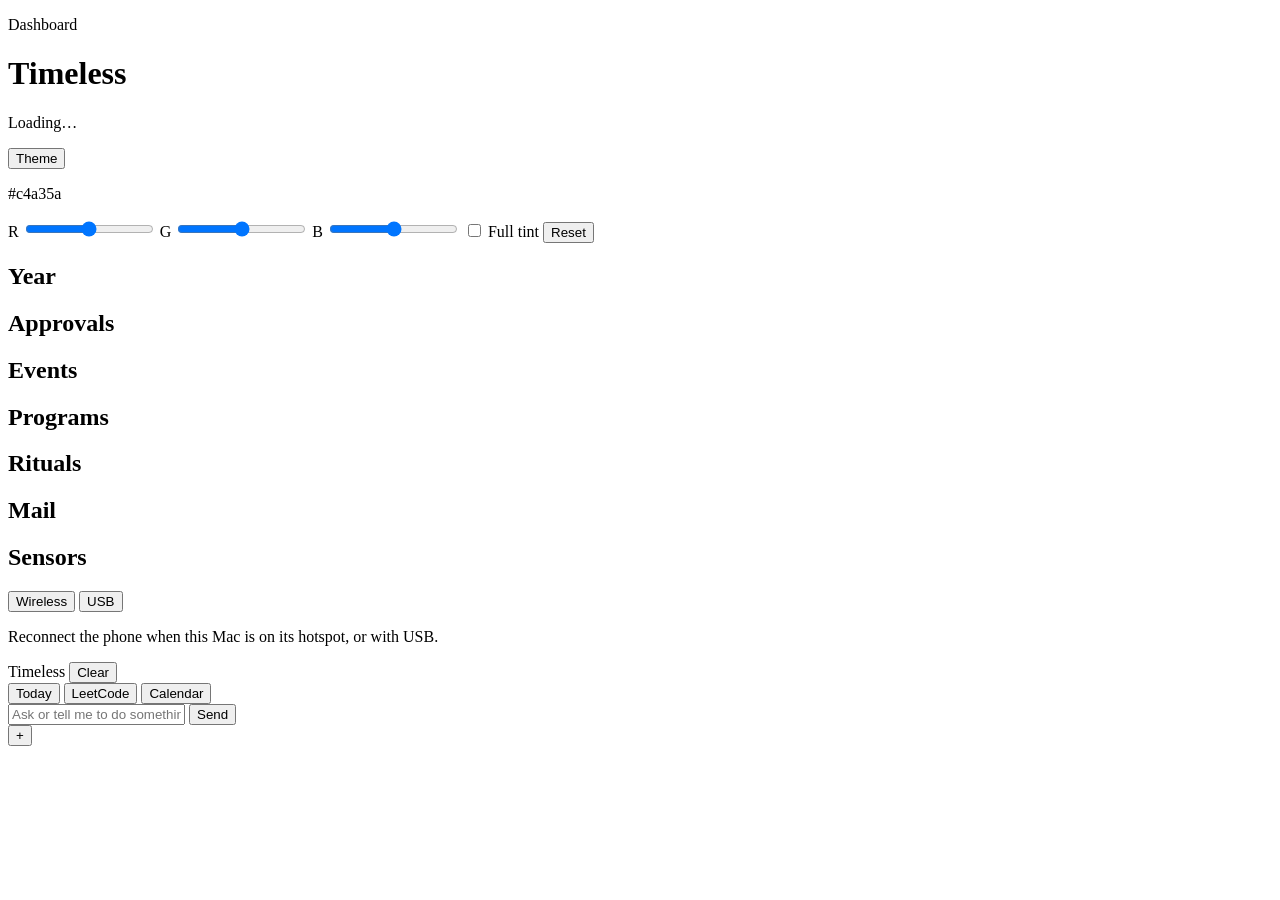
==== commit e9ca6077: "Unify dashboard UI and fix approval accept 500s. Apply the Clerk-inspired bento grid and card stylin" ====
--- a/web/index.html
+++ b/web/index.html
@@ -10,6 +10,7 @@
   <div class="wrap">
     <header class="top top-row">
       <div>
+        <p class="shell-kicker" style="margin-bottom:0.35rem">Dashboard</p>
         <h1>Timeless</h1>
         <p class="sub" id="status">Loading…</p>
       </div>
@@ -25,53 +26,46 @@
         </div>
       </div>
     </header>
-    <main class="flow">
-      <div class="band band-year">
-        <section class="card compact">
+    <main class="dash-grid">
+      <section class="card tile tile-year compact">
+        <div class="card-head-inline">
           <h2>Year</h2>
-          <details class="fold" open>
-            <summary>Activity</summary>
-            <div id="heat"></div>
-          </details>
-        </section>
-        <section class="card compact">
-          <h2>Plan</h2>
-          <div id="plan"></div>
-        </section>
-      </div>
-      <section class="card">
+          <span class="card-meta" id="heat-meta"></span>
+        </div>
+        <div id="heat"></div>
+      </section>
+      <section class="card tile tile-today compact">
+        <div id="plan"></div>
+      </section>
+      <section class="card tile tile-approvals">
+        <h2>Approvals</h2>
+        <div class="scroll" id="approvals"></div>
+      </section>
+      <section class="card tile tile-events">
         <h2>Events</h2>
         <div class="scroll" id="meetings"></div>
       </section>
-      <section class="card">
-        <h2>Approvals</h2>
-        <div class="scroll" id="approvals"></div>
-      </section>
-      <div class="band band-prog">
-        <section class="card">
-          <h2>Programs</h2>
-          <div class="scroll" id="opps"></div>
-        </section>
-        <section class="card compact">
-          <h2>Rituals</h2>
-          <div id="rituals"></div>
-        </section>
-      </div>
-      <div class="band">
-        <section class="card">
-          <h2>Mail</h2>
-          <div class="scroll" id="mail"></div>
-        </section>
-        <section class="card">
-          <h2>Sensors</h2>
-          <div class="row phone-bar">
-            <button type="button" id="ph-w">Wireless</button>
-            <button type="button" class="ghost" id="ph-u">USB</button>
-          </div>
-          <p class="sub" id="phone-msg">Reconnect the phone when this Mac is on its hotspot, or with USB.</p>
-          <div class="scroll" id="heart"></div>
-        </section>
-      </div>
+      <section class="card tile tile-programs">
+        <h2>Programs</h2>
+        <div class="scroll" id="opps"></div>
+      </section>
+      <section class="card tile tile-rituals compact">
+        <h2>Rituals</h2>
+        <div id="rituals"></div>
+      </section>
+      <section class="card tile tile-mail">
+        <h2>Mail</h2>
+        <div class="scroll" id="mail"></div>
+      </section>
+      <section class="card tile tile-sensors compact">
+        <h2>Sensors</h2>
+        <div class="row phone-bar">
+          <button type="button" id="ph-w">Wireless</button>
+          <button type="button" class="ghost" id="ph-u">USB</button>
+        </div>
+        <p class="sub" id="phone-msg">Reconnect the phone when this Mac is on its hotspot, or with USB.</p>
+        <div class="scroll" id="heart"></div>
+      </section>
     </main>
   </div>
   <div class="fab" id="fab">
@@ -116,13 +110,77 @@
       if (Number.isNaN(d.getTime())) return iso;
       return d.toLocaleString(undefined, { month: "short", day: "numeric", hour: "2-digit", minute: "2-digit" });
     }
-    function snippet(payload) {
-      if (!payload || typeof payload !== "object") return "";
-      return Object.entries(payload)
-        .filter(([, v]) => v != null && v !== "")
-        .slice(0, 3)
-        .map(([k, v]) => `${k.replace(/_/g, " ")} ${String(v).slice(0, 72)}`)
-        .join(" · ");
+    function approvalFields(kind, payload) {
+      const p = payload || {};
+      const line = (label, value, quote) => (value != null && value !== "" ? { label, value: String(value), quote } : null);
+      const skip = new Set(["opportunity_id", "prompt", "risky", "target"]);
+      switch (kind) {
+        case "mark_applied":
+        case "opportunity_applied":
+          return {
+            title: "Mark as applied",
+            lines: [line("Posting", p.url), line("Evidence", p.snippet, true)].filter(Boolean),
+          };
+        case "opportunity_skip":
+        case "mark_skipped":
+          return {
+            title: "Skip this posting",
+            lines: [line("Posting", p.url), line("Reason", p.snippet, true)].filter(Boolean),
+            hint: "Skip stops reminders. Keep seen if you might reapply.",
+          };
+        case "do_send":
+          return {
+            title: "Blocked risky action",
+            lines: [
+              line("Action", p.label || p.action),
+              line("Type", p.action && p.action.replace(/_/g, " ")),
+              line("Target", p.url),
+            ].filter(Boolean),
+            hint: "Accept records intent only — nothing is sent.",
+          };
+        case "pin_ritual":
+          return {
+            title: "Pin ritual",
+            lines: [line("Name", p.name), line("URL", p.launch_url), line("Host", p.match_host)].filter(Boolean),
+          };
+        case "keep_seen":
+          return {
+            title: "Keep as seen",
+            lines: [line("Posting", p.url), line("Note", p.snippet, true)].filter(Boolean),
+          };
+        default:
+          return {
+            title: kind.replace(/_/g, " "),
+            lines: Object.entries(p)
+              .filter(([k, v]) => !skip.has(k) && v != null && v !== "")
+              .slice(0, 4)
+              .map(([k, v]) => line(k.replace(/_/g, " "), v)),
+          };
+      }
+    }
+    function approvalHtml(a) {
+      const f = approvalFields(a.kind, a.payload);
+      const body = f.lines.length
+        ? f.lines.map((l) =>
+            `<div class="approval-field${l.quote ? " quote" : ""}">
+              <span class="approval-label">${esc(l.label)}</span>
+              <span class="approval-value">${esc(l.value.length > 160 ? l.value.slice(0, 157) + "…" : l.value)}</span>
+            </div>`
+          ).join("")
+        : `<p class="approval-empty">No details.</p>`;
+      return `<article class="approval-item">
+        <header class="approval-head">
+          <strong class="approval-title">${esc(f.title)}</strong>
+          <span class="chip">${esc(a.kind.replace(/_/g, " "))}</span>
+        </header>
+        <div class="approval-body">${body}</div>
+        ${f.hint ? `<p class="approval-hint">${esc(f.hint)}</p>` : ""}
+        <div class="approval-actions">
+          <button data-id="${a.id}" data-act="accept">Accept</button>
+          <button class="ghost" data-id="${a.id}" data-act="keep">Keep seen</button>
+          <button class="ghost" data-id="${a.id}" data-act="reject">Ignore</button>
+        </div>
+      </article>`;
     }
     let lastMain = "";
     let lastSide = "";
@@ -136,8 +194,9 @@
     }
     function blockHtml(b) {
       return `<div class="block-row" data-block>
-        <div><label>Start</label><button type="button" class="time-btn" data-k="start">${esc(b.start || "09:00")}</button></div>
-        <div><label>End</label><button type="button" class="time-btn" data-k="end">${esc(b.end || "10:00")}</button></div>
+        <button type="button" class="time-btn" data-k="start" title="Start">${esc(b.start || "09:00")}</button>
+        <span class="block-sep">–</span>
+        <button type="button" class="time-btn" data-k="end" title="End">${esc(b.end || "10:00")}</button>
         <input class="task" data-k="task" placeholder="What you'll do" value="${esc(b.task || "")}" />
       </div>`;
     }
@@ -148,18 +207,20 @@
       const blocks = (plan.timeline && plan.timeline.length)
         ? plan.timeline.map(blockHtml).join("")
         : blockHtml({ start: "09:00", end: "10:00", task: "" });
-      el("plan").innerHTML = `<label>Day</label>
-        <input type="date" id="plan-day" value="${esc(planDay)}" min="${esc(t.day)}" />
-        <label>What done means</label>
-        <textarea id="outcomes">${esc(plan.outcomes || "")}</textarea>
-        <details class="fold" open>
-          <summary>Time blocks</summary>
+      el("plan").innerHTML = `<div class="card-head-inline">
+          <h2>Today</h2>
+          <input type="date" id="plan-day" class="inline-date" value="${esc(planDay)}" min="${esc(t.day)}" />
+        </div>
+        <label class="compact-label">Done means</label>
+        <textarea id="outcomes" class="compact-area" rows="2" placeholder="What counts as a win today">${esc(plan.outcomes || "")}</textarea>
+        <div class="plan-blocks">
+          <div class="plan-blocks-head"><span>Blocks</span></div>
           <div id="plan-rows">${blocks}</div>
-          <div class="row">
-            <button type="button" class="ghost" id="add-block">Add block</button>
-            <button type="button" id="save-plan">Save plan</button>
+          <div class="plan-actions">
+            <button type="button" class="ghost" id="add-block">+ Block</button>
+            <button type="button" id="save-plan">Save</button>
           </div>
-        </details>`;
+        </div>`;
       el("meetings").innerHTML = t.meetings.length
         ? `<table class="grid-table"><thead><tr><th>When</th><th>Title</th><th>Type</th><th>Join</th></tr></thead><tbody>` +
           t.meetings.map((m) => `<tr>
@@ -189,14 +250,8 @@
           </tr>`).join("") + `</tbody></table><p class="sub">Change a field and it saves.</p>`
         : "<p>No postings yet.</p>";
       el("approvals").innerHTML = t.approvals.length
-        ? t.approvals.map((a) => `<div class="item"><span class="chip">${esc(a.kind.replace(/_/g, " "))}</span>
-            <p>${esc(snippet(a.payload))}</p>
-            <div class="row">
-              <button data-id="${a.id}" data-act="accept">Accept</button>
-              <button class="ghost" data-id="${a.id}" data-act="keep">Keep seen</button>
-              <button class="ghost" data-id="${a.id}" data-act="reject">Ignore</button>
-            </div></div>`).join("")
-        : "<p>None pending.</p>";
+        ? `<div class="approval-list">${t.approvals.map(approvalHtml).join("")}</div>`
+        : "<p class=\"empty-note\">None pending.</p>";
       el("mail").innerHTML = t.mail.length
         ? `<table class="grid-table"><thead><tr><th>Type</th><th>Subject</th></tr></thead><tbody>` +
           t.mail.map((m) => `<tr><td><span class="chip">${esc(m.classification)}</span></td><td>${esc(m.subject)}</td></tr>`).join("") +
@@ -209,7 +264,13 @@
         : "<p>No rituals pinned.</p>";
     }
     async function paintSide(t) {
-      const heat = (t.heatmap || []).map((d) => {
+      const days = t.heatmap || [];
+      const active = days.filter((d) => (d.count || 0) > 0).length;
+      const total = days.reduce((n, d) => n + (d.count || 0), 0);
+      el("heat-meta").textContent = days.length
+        ? `${active} active · ${total} events`
+        : "";
+      const heat = days.map((d) => {
         const n = d.count || 0;
         const lvl = n === 0 ? 0 : n < 3 ? 1 : n < 8 ? 2 : n < 20 ? 3 : 4;
         return `<span class="cell" title="${esc(d.day)}: ${n}" data-lvl="${lvl}"></span>`;
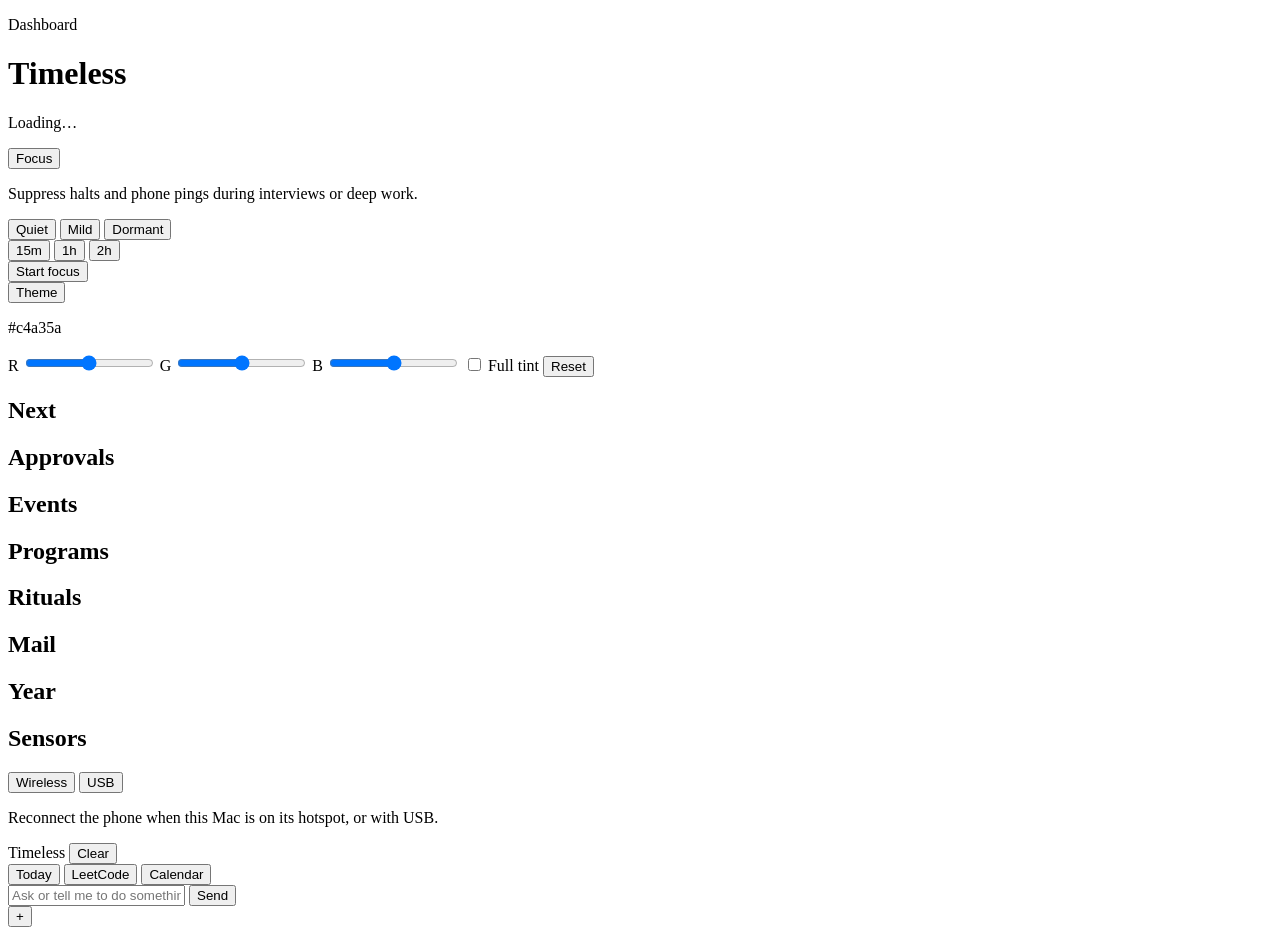
==== commit e6d30403: "Add Focus mode, phone halt escalation, and refined dashboard bento. Quiet/dormant periods suppress h" ====
--- a/web/index.html
+++ b/web/index.html
@@ -10,11 +10,29 @@
   <div class="wrap">
     <header class="top top-row">
       <div>
-        <p class="shell-kicker" style="margin-bottom:0.35rem">Dashboard</p>
+        <p class="shell-kicker dash-kicker">Dashboard</p>
         <h1>Timeless</h1>
         <p class="sub" id="status">Loading…</p>
       </div>
-      <div class="theme-wrap">
+      <div class="header-tools">
+        <div class="focus-wrap">
+          <button type="button" class="focus-toggle" id="focus-toggle">Focus</button>
+          <div class="focus-box" id="focus-box">
+            <p>Suppress halts and phone pings during interviews or deep work.</p>
+            <div class="focus-levels" id="focus-levels">
+              <button type="button" class="ghost on" data-level="quiet">Quiet</button>
+              <button type="button" class="ghost" data-level="mild">Mild</button>
+              <button type="button" class="ghost" data-level="dormant">Dormant</button>
+            </div>
+            <div class="focus-durations" id="focus-durations">
+              <button type="button" class="ghost" data-min="15">15m</button>
+              <button type="button" class="ghost on" data-min="60">1h</button>
+              <button type="button" class="ghost" data-min="120">2h</button>
+            </div>
+            <button type="button" id="focus-start">Start focus</button>
+          </div>
+        </div>
+        <div class="theme-wrap">
         <button type="button" class="theme-toggle" id="theme-toggle">Theme</button>
         <div class="theme-box" id="theme-box">
           <p class="sub" id="theme-hex">#c4a35a</p>
@@ -24,38 +42,56 @@
           <label><input type="checkbox" id="theme-tint" /> Full tint</label>
           <button type="button" class="ghost" id="theme-reset">Reset</button>
         </div>
+        </div>
       </div>
     </header>
+    <div class="quiet-banner" id="quiet-banner" hidden></div>
     <main class="dash-grid">
+      <section class="card tile tile-today tile-hero">
+        <div id="plan"></div>
+      </section>
+      <section class="card tile tile-next compact">
+        <h2>Next</h2>
+        <div id="next"></div>
+      </section>
+      <section class="card tile tile-approvals">
+        <div class="card-head-count">
+          <h2>Approvals</h2>
+          <span class="count-chip" id="approvals-count"></span>
+        </div>
+        <div class="scroll" id="approvals"></div>
+      </section>
+      <section class="card tile tile-events">
+        <div class="card-head-count">
+          <h2>Events</h2>
+          <span class="count-chip" id="events-count"></span>
+        </div>
+        <div class="scroll" id="meetings"></div>
+      </section>
+      <section class="card tile tile-programs">
+        <div class="card-head-count">
+          <h2>Programs</h2>
+          <span class="count-chip" id="programs-count"></span>
+        </div>
+        <div class="scroll" id="opps"></div>
+      </section>
+      <section class="card tile tile-rituals compact">
+        <h2>Rituals</h2>
+        <div id="rituals"></div>
+      </section>
+      <section class="card tile tile-mail">
+        <div class="card-head-count">
+          <h2>Mail</h2>
+          <span class="count-chip" id="mail-count"></span>
+        </div>
+        <div class="scroll" id="mail"></div>
+      </section>
       <section class="card tile tile-year compact">
         <div class="card-head-inline">
           <h2>Year</h2>
           <span class="card-meta" id="heat-meta"></span>
         </div>
         <div id="heat"></div>
-      </section>
-      <section class="card tile tile-today compact">
-        <div id="plan"></div>
-      </section>
-      <section class="card tile tile-approvals">
-        <h2>Approvals</h2>
-        <div class="scroll" id="approvals"></div>
-      </section>
-      <section class="card tile tile-events">
-        <h2>Events</h2>
-        <div class="scroll" id="meetings"></div>
-      </section>
-      <section class="card tile tile-programs">
-        <h2>Programs</h2>
-        <div class="scroll" id="opps"></div>
-      </section>
-      <section class="card tile tile-rituals compact">
-        <h2>Rituals</h2>
-        <div id="rituals"></div>
-      </section>
-      <section class="card tile tile-mail">
-        <h2>Mail</h2>
-        <div class="scroll" id="mail"></div>
       </section>
       <section class="card tile tile-sensors compact">
         <h2>Sensors</h2>
@@ -110,6 +146,53 @@
       if (Number.isNaN(d.getTime())) return iso;
       return d.toLocaleString(undefined, { month: "short", day: "numeric", hour: "2-digit", minute: "2-digit" });
     }
+    function parseTs(iso) {
+      if (!iso) return NaN;
+      return Date.parse(iso.endsWith("Z") ? iso : iso + "Z");
+    }
+    function nextMeeting(meetings) {
+      const now = Date.now();
+      return (meetings || [])
+        .filter((m) => !m.ack && parseTs(m.end_at) > now)
+        .sort((a, b) => parseTs(a.start_at) - parseTs(b.start_at))[0] || null;
+    }
+    function untilLabel(iso) {
+      const t = parseTs(iso);
+      if (Number.isNaN(t)) return "";
+      const s = Math.round((t - Date.now()) / 1000);
+      if (s <= 0) return "now";
+      if (s < 3600) return "in " + Math.round(s / 60) + "m";
+      if (s < 86400) return "in " + Math.round(s / 3600) + "h";
+      return "in " + Math.round(s / 86400) + "d";
+    }
+    function paintNext(t) {
+      const m = nextMeeting(t.meetings);
+      if (!m) {
+        el("next").innerHTML = '<p class="next-empty">No upcoming events.</p>';
+        return;
+      }
+      const join = m.join_url
+        ? `<button type="button" data-join="${m.id}">Join</button>`
+        : "";
+      el("next").innerHTML = `<p class="next-when">${esc(untilLabel(m.start_at))} · ${esc(when(m.start_at))}</p>
+        <p class="next-title">${esc(m.title)}</p>
+        <div class="plan-actions">${join}</div>`;
+    }
+    function paintQuiet(t) {
+      const q = t.quiet;
+      const banner = el("quiet-banner");
+      if (!q || !q.active) {
+        banner.hidden = true;
+        return;
+      }
+      const mins = Math.max(1, Math.round((q.seconds_left || 0) / 60));
+      let extra = t.muted_halt ? ` · muted: ${esc(t.muted_halt.title)}` : "";
+      banner.hidden = false;
+      banner.innerHTML = `<span>Focus · ${esc(q.level)} · ${mins}m left${extra}</span>
+        <button type="button" class="ghost" id="quiet-end">End now</button>`;
+    }
+    let focusLevel = "quiet";
+    let focusMin = 60;
     function approvalFields(kind, payload) {
       const p = payload || {};
       const line = (label, value, quote) => (value != null && value !== "" ? { label, value: String(value), quote } : null);
@@ -164,7 +247,7 @@
         ? f.lines.map((l) =>
             `<div class="approval-field${l.quote ? " quote" : ""}">
               <span class="approval-label">${esc(l.label)}</span>
-              <span class="approval-value">${esc(l.value.length > 160 ? l.value.slice(0, 157) + "…" : l.value)}</span>
+              <span class="approval-value">${esc(l.value.length > 220 ? l.value.slice(0, 217) + "…" : l.value)}</span>
             </div>`
           ).join("")
         : `<p class="approval-empty">No details.</p>`;
@@ -262,6 +345,12 @@
             ${r.launch_url ? `<a href="${esc(r.launch_url)}" target="_blank">Open</a>` : ""}
             <button data-done="${r.id}">Done</button></div>`).join("")
         : "<p>No rituals pinned.</p>";
+      el("approvals-count").textContent = String(t.approvals.length);
+      el("events-count").textContent = String(t.meetings.length);
+      el("programs-count").textContent = String(t.opportunities.length);
+      el("mail-count").textContent = String(t.mail.length);
+      paintNext(t);
+      paintQuiet(t);
     }
     async function paintSide(t) {
       const days = t.heatmap || [];
@@ -317,7 +406,7 @@
         if (t.needs_gate) { location.href = "/gate"; return; }
       }
       el("status").textContent = t.brain === "online"
-        ? `Brain online · ${t.day} ${t.tz}`
+        ? `Brain online · ${t.day} ${t.tz}${t.quiet && t.quiet.active ? " · Focus " + t.quiet.level : ""}`
         : "Brain offline";
       if (editing() && !force) return;
       const main = JSON.stringify({
@@ -368,6 +457,14 @@
       if (t.dataset.done) {
         const out = await api(`/api/rituals/${t.dataset.done}/done`, { method: "POST" });
         alert(out.praise);
+        await refresh({ force: true });
+      }
+      if (t.id === "quiet-end" && lastToday && lastToday.quiet) {
+        await api(`/api/quiet/${lastToday.quiet.id}`, { method: "DELETE" });
+        await refresh({ force: true });
+      }
+      if (t.dataset.join) {
+        await api(`/api/meetings/${t.dataset.join}/join`, { method: "POST", body: JSON.stringify({}) });
         await refresh({ force: true });
       }
     });
@@ -471,6 +568,28 @@
     el("ph-w").onclick = () => phoneLink("wireless");
     el("ph-u").onclick = () => phoneLink("usb");
 
+    el("focus-toggle").onclick = () => el("focus-box").classList.toggle("open");
+    el("focus-levels").addEventListener("click", (e) => {
+      const b = e.target.closest("[data-level]");
+      if (!b) return;
+      focusLevel = b.dataset.level;
+      el("focus-levels").querySelectorAll("button").forEach((x) => x.classList.toggle("on", x === b));
+    });
+    el("focus-durations").addEventListener("click", (e) => {
+      const b = e.target.closest("[data-min]");
+      if (!b) return;
+      focusMin = parseInt(b.dataset.min, 10);
+      el("focus-durations").querySelectorAll("button").forEach((x) => x.classList.toggle("on", x === b));
+    });
+    el("focus-start").onclick = async () => {
+      await api("/api/quiet", {
+        method: "POST",
+        body: JSON.stringify({ level: focusLevel, minutes: focusMin }),
+      });
+      el("focus-box").classList.remove("open");
+      await refresh({ force: true });
+    };
+
     refresh({ nav: true }).catch((err) => { el("status").textContent = "Brain offline — " + err.message; });
     setInterval(() => refresh().catch(() => {}), 8000);
   </script>
